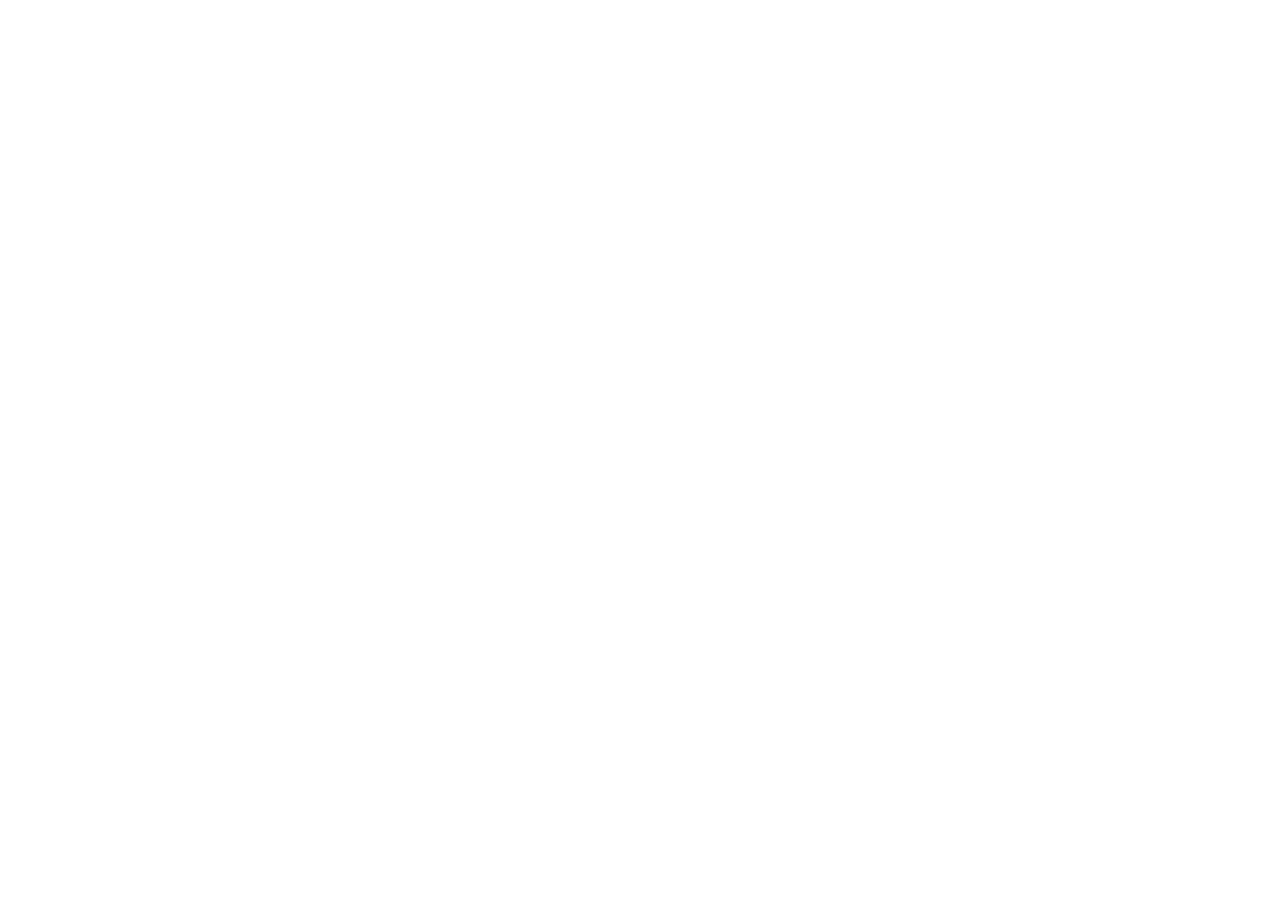
==== Opdracht pagina/Opdrachten.html @ 81646200 "update opdracht pagina" ====
<!DOCTYPE html>
<html lang="en">
<head>
    <meta charset="UTF-8">
    <meta name="viewport" content="width=device-width, initial-scale=1.0">
    <title>Document</title>
</head>
<body>
    
</body>
</html>
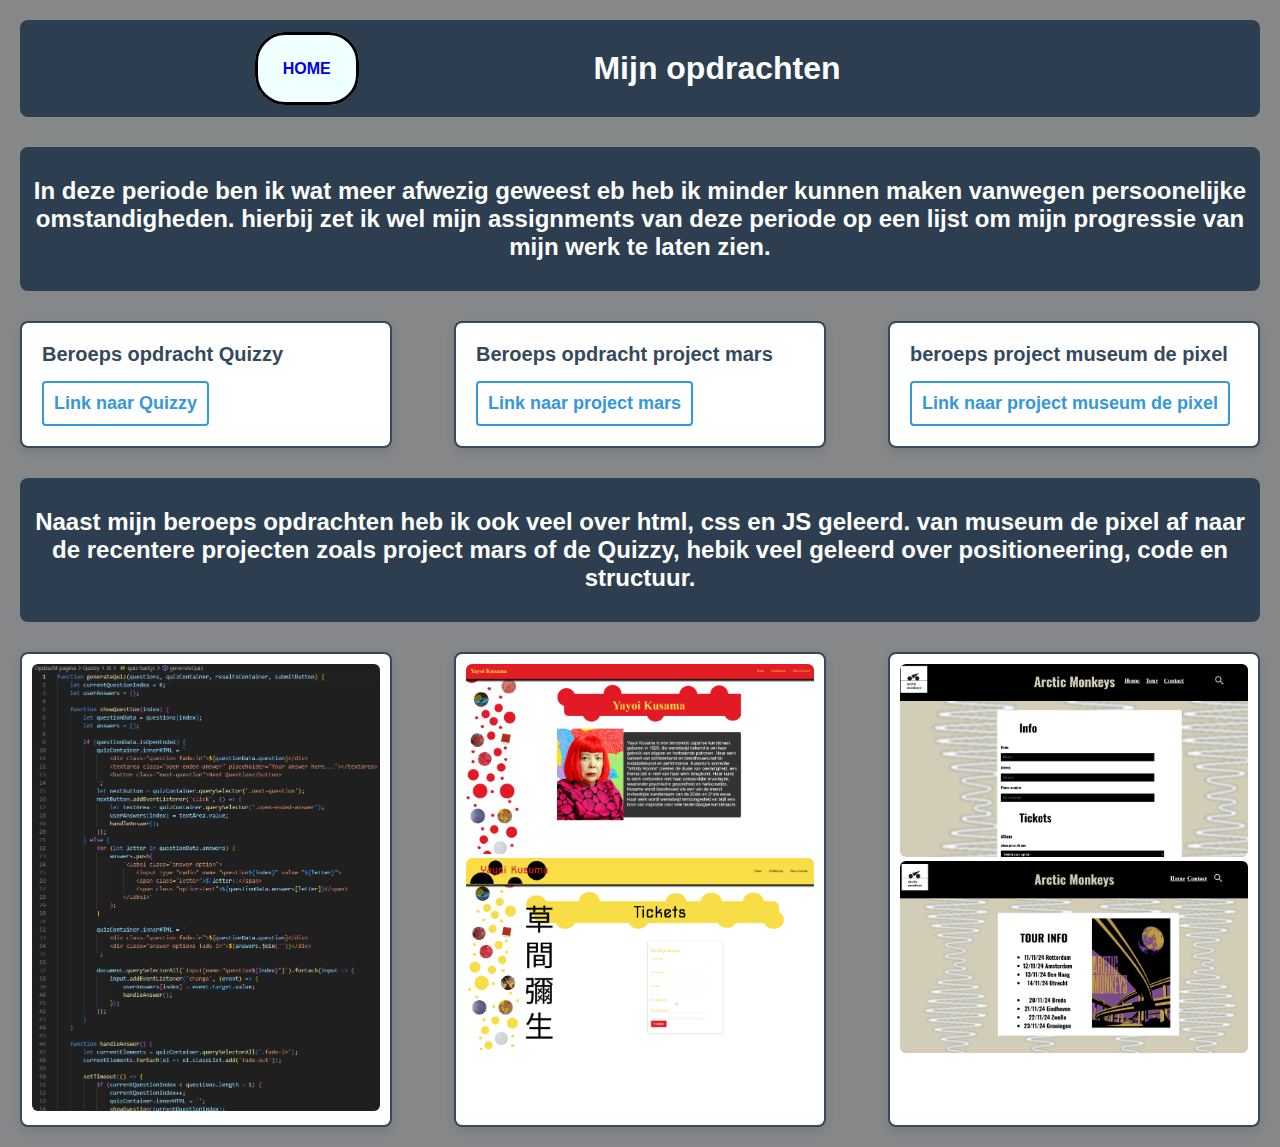
==== commit 3c95c731: "Update profiel" ====
--- a/Opdracht pagina/Opdrachten.html
+++ b/Opdracht pagina/Opdrachten.html
@@ -3,9 +3,61 @@
 <head>
     <meta charset="UTF-8">
     <meta name="viewport" content="width=device-width, initial-scale=1.0">
-    <title>Document</title>
+    <title>opdrachten</title>
+    <link rel="stylesheet" href="../Opdracht pagina/css/style.css">
 </head>
 <body>
-    
+    <header>
+        <div class="header-container">
+            <div>
+                <a href="../Portofolio-site.html" class="homebutton">HOME</a>
+            </div>
+            <h1>Mijn opdrachten</h1>
+            <div></div>            
+        </div>
+
+    </header>
+    <div>
+        <h2 class="description">
+            In deze periode ben ik wat meer afwezig geweest eb heb ik minder kunnen maken vanwegen persoonelijke omstandigheden.
+            hierbij zet ik wel mijn assignments van deze periode op een lijst om mijn progressie van mijn werk te laten zien. 
+        </h2>
+    </div>
+    <div class="container">
+        <div class="column">
+            <h2>Beroeps opdracht Quizzy</h2>
+            <a href="../Opdracht pagina/Quizzy/homepage/homepage.html">Link naar Quizzy</a>
+        </div>
+        <div class="column">
+            <h2>Beroeps opdracht project mars</h2>
+            <a href="https://102389.stu.sd-lab.nl/Mission%20to%20Mars/Mission-to-mars-Team-Earendel-main/HomePage/Homepage.html?classId=42c6d112-5e7a-47b1-bc78-679da7c97481&assignmentId=5c3c3fc1-d908-41b0-8419-d20b51c82d17&submissionId=fbe564d4-3cc1-a4cc-61a8-09113021e9ab">Link naar project mars</a>
+        </div>
+        <div class="column">
+            <h2>beroeps project museum de pixel</h2>
+            <a href="../Opdracht pagina/museumpixel/Homepage.html">Link naar project museum de pixel</a>
+        </div>
+    </div>
+
+    <div>
+        <h2 class="description">
+            Naast mijn beroeps opdrachten heb ik ook veel over html, css en JS geleerd. van museum de pixel af naar de recentere projecten zoals project mars of de Quizzy,
+            hebik veel geleerd over positioneering, code en structuur.
+        </h2>
+    </div>
+
+    <div class="image-container">
+        <div class="image-box">
+            <img src="../fotos/Screenshot 2025-03-31 112420.png" alt="code JS" class="project-image">
+        </div>
+        <div class="image-box">
+            <img src="../fotos/Screenshot 2025-03-31 112647.png" alt="Projectweek 2" class="project-image">
+            <img src="../fotos/Screenshot 2025-03-31 113251.png" alt="ticketpage" class="project-image">
+        </div>
+        <div class="image-box">
+            <img src="../fotos/Screenshot 2025-03-31 113108.png" alt="projectweek 3" class="project-image">
+            <img src="../fotos/Screenshot 2025-03-31 113424.png" alt="ticketpage" class="project-image">
+        </div>
+    </div>
 </body>
-</html>+</html>
+
--- a/Opdracht pagina/css/style.css
+++ b/Opdracht pagina/css/style.css
@@ -0,0 +1,135 @@
+* {
+    margin: 0;
+    padding: 0;
+    box-sizing: border-box;
+}
+
+body {
+    font-family: 'Arial', sans-serif;
+    background-color: #858788;
+    padding: 20px;
+}
+
+header {
+    background-color: #2C3E50;
+    color: white;
+    text-align: center;
+    padding: 30px 0;
+    border-radius: 8px;
+    margin-bottom: 30px;
+}
+
+.header-container{
+    display: flex;
+    flex-direction: row;
+    justify-content: space-evenly;
+    align-items: center;
+}
+
+.homebutton{
+    border-color: black;
+    border-radius: 30px;
+    background-color: azure;
+    border-style: solid;
+    border-width: 3px;
+    margin-top: 5px;
+    margin-bottom: 25px;
+    margin-left: 25px;
+    margin-right: 25px;
+    padding-top: 25px;
+    padding-bottom: 25px;
+    padding-left: 25px;
+    padding-right: 25px;
+    text-align: center;
+    text-decoration: none;
+    font-weight: bolder;
+}
+
+.description {
+    background-color: #2C3E50;
+    color: white;
+    text-align: center;
+    padding: 30px 0;
+    border-radius: 8px;
+    margin-bottom: 30px;
+    margin-top: 30px;
+}
+
+.container {
+    display: flex;
+    justify-content: space-between;
+    flex-wrap: wrap;
+    gap: 20px; 
+}
+
+.column {
+    width: 30%;
+    background-color: #ffffff; 
+    border: 2px solid #34495E;
+    border-radius: 8px; 
+    padding: 20px;
+    box-shadow: 0 4px 10px rgba(0, 0, 0, 0.1);
+    transition: transform 0.3s ease, box-shadow 0.3s ease;
+}
+
+.column:hover {
+    transform: translateY(-10px);
+    box-shadow: 0 8px 20px rgba(0, 0, 0, 0.2);
+}
+
+.column h2 {
+    color: #34495E;
+    font-size: 20px;
+    margin-bottom: 15px;
+}
+
+.column a {
+    color: #3498DB;
+    text-decoration: none;
+    font-weight: bold;
+    font-size: 18px;
+    padding: 10px;
+    border: 2px solid #3498DB;
+    border-radius: 4px;
+    display: inline-block;
+    transition: background-color 0.3s ease;
+}
+
+.column a:hover {
+    background-color: #3498DB;
+    color: white;
+}
+
+@media (max-width: 768px) {
+    .column {
+        width: 100%;
+    }
+}
+
+.image-container {
+    display: flex;
+    justify-content: space-between;
+    gap: 20px;
+    margin-top: 30px;
+}
+
+.image-box {
+    width: 30%;
+    background-color: #ffffff;
+    border: 2px solid #34495E;
+    border-radius: 8px;
+    padding: 10px;
+    box-shadow: 0 4px 10px rgba(0, 0, 0, 0.1);
+    transition: transform 0.3s ease, box-shadow 0.3s ease;
+}
+
+.image-box:hover {
+    transform: translateY(-10px);
+    box-shadow: 0 8px 20px rgba(0, 0, 0, 0.2);
+}
+
+.project-image {
+    width: 100%;
+    height: auto;
+    border-radius: 6px;
+}
